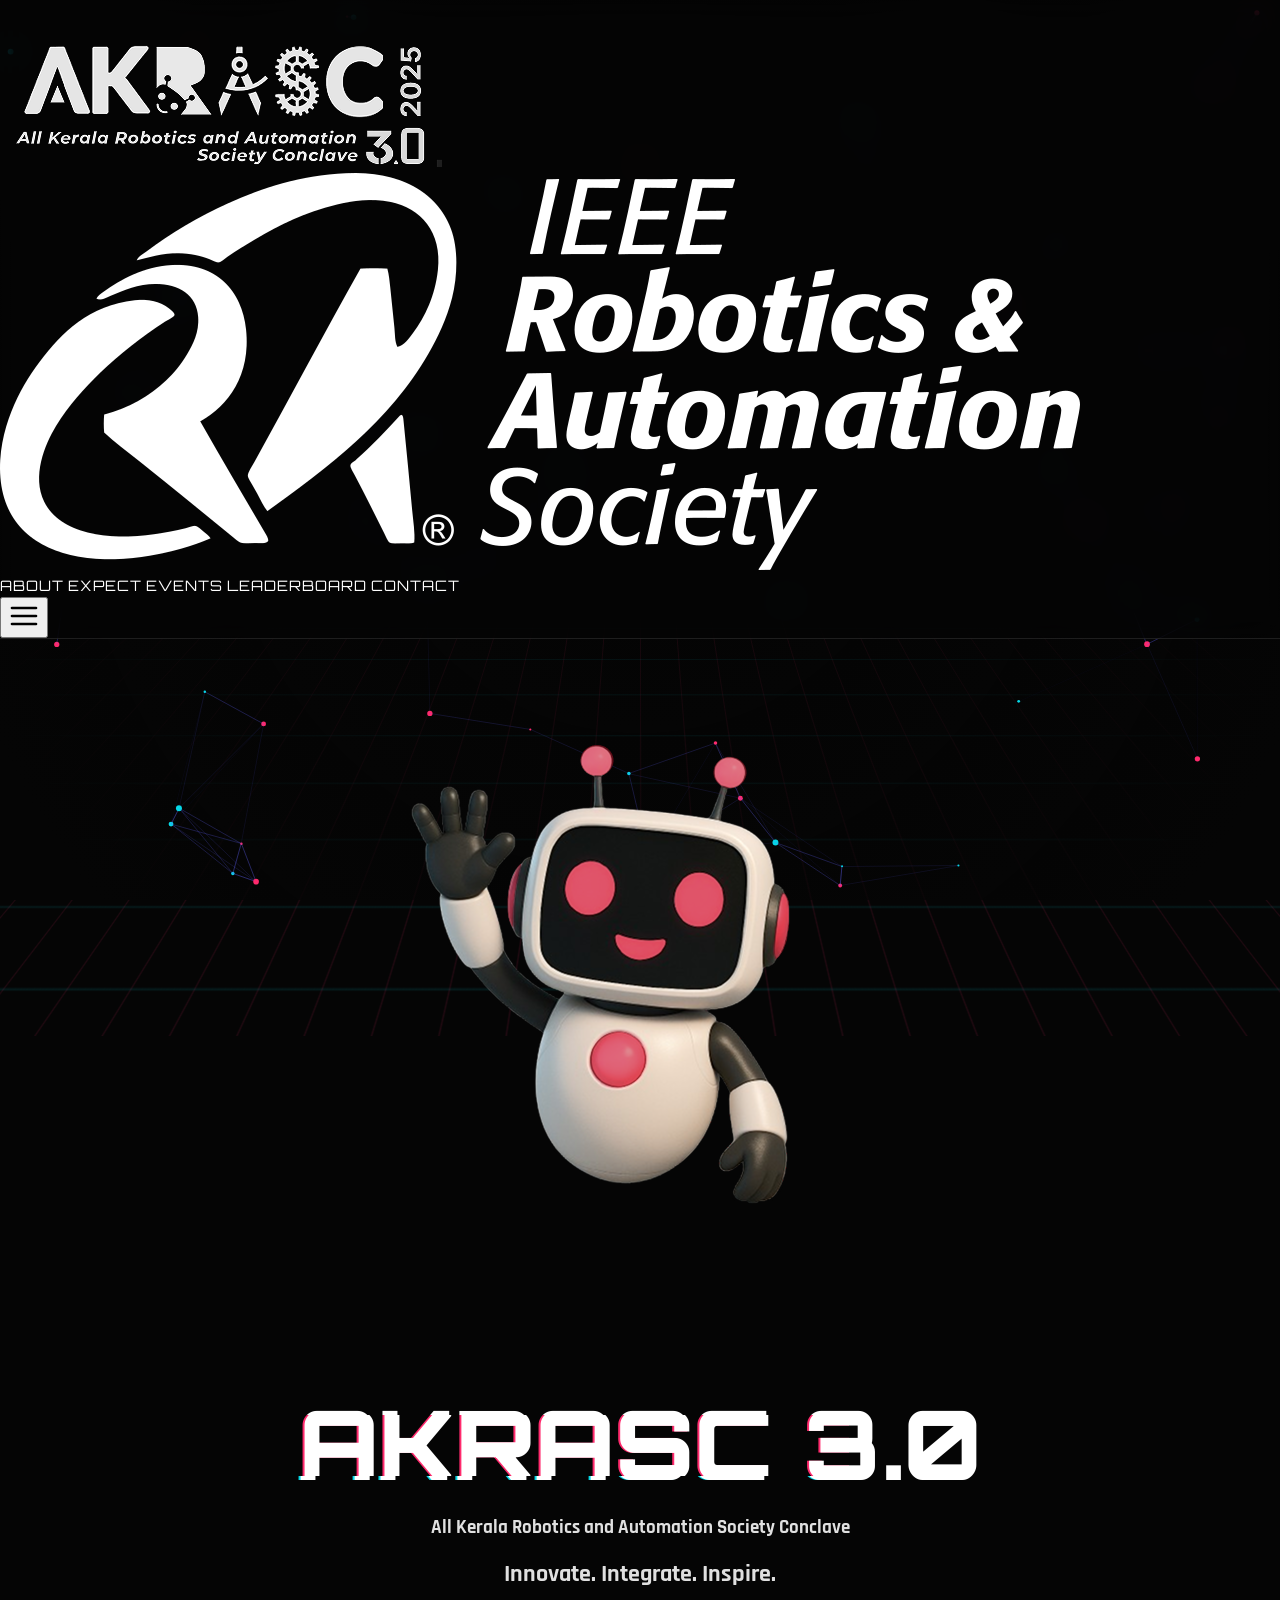
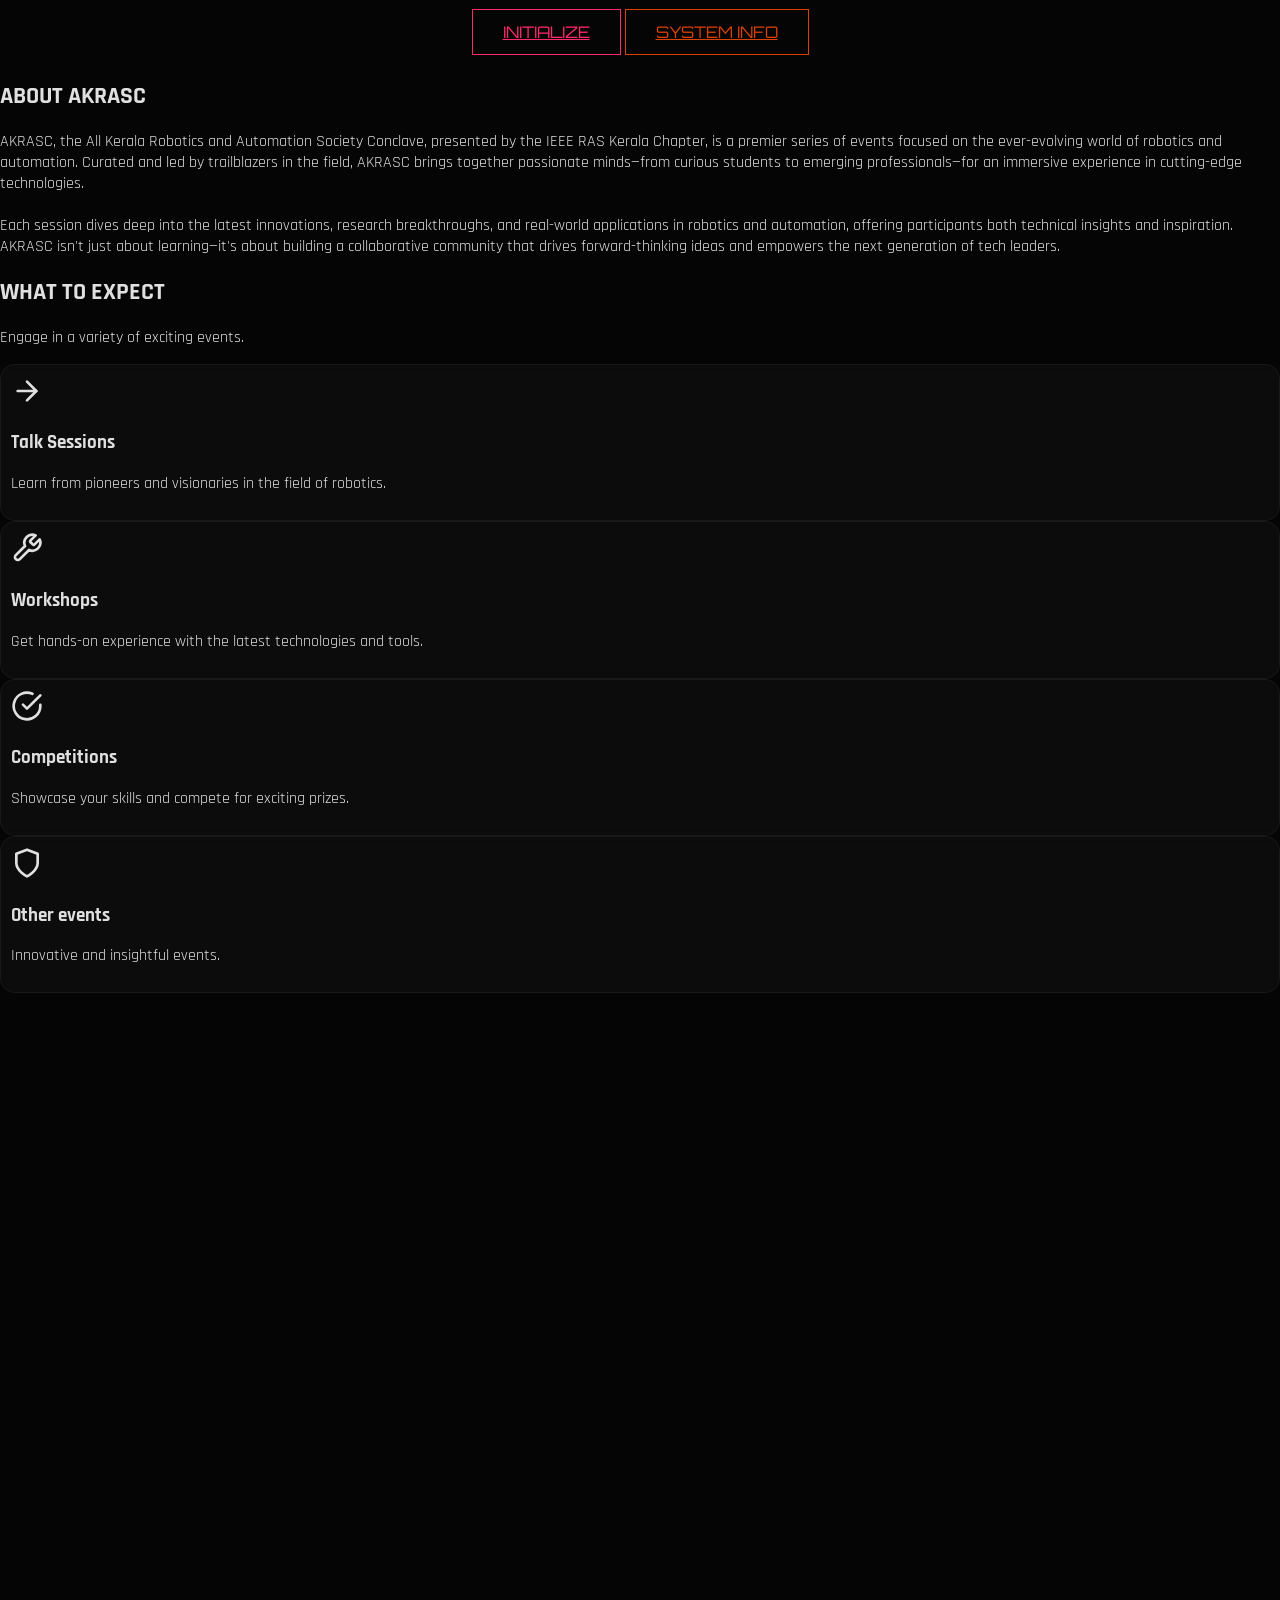
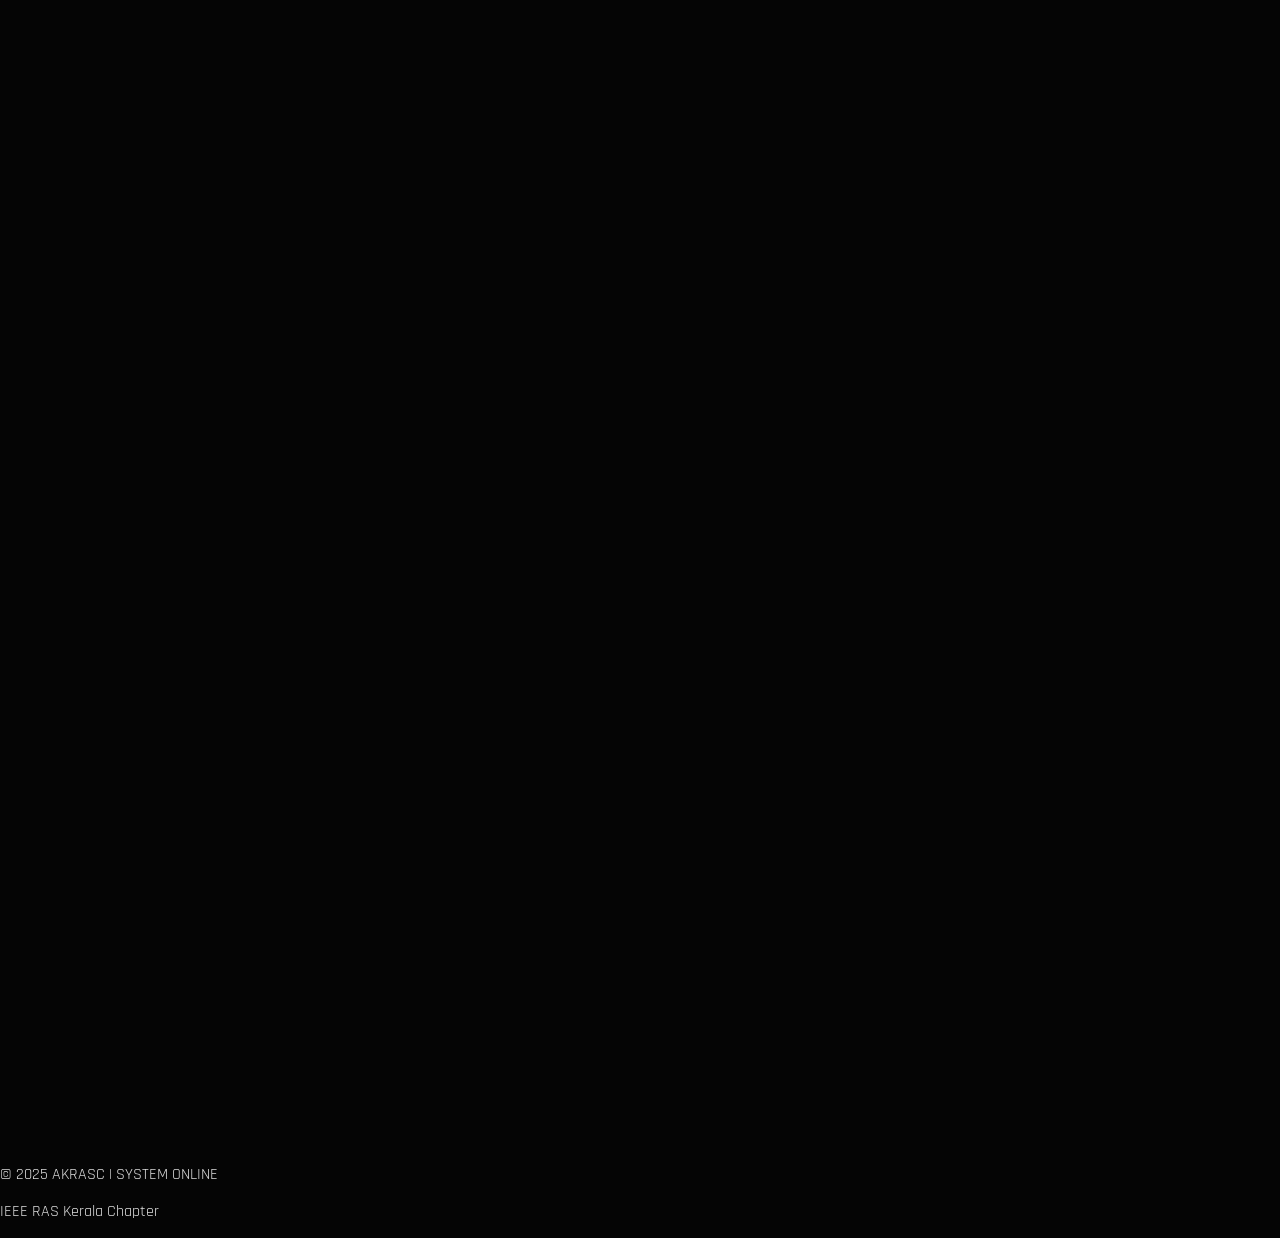
==== Desktop/main-akrasc/AKRASC-main/index.html @ e7349547 "Fix nested git repository issue" ====
<!DOCTYPE html>
<html lang="en" class="scroll-smooth">
<head>
    <meta charset="UTF-8">
    <meta name="viewport" content="width=device-width, initial-scale=1.0, maximum-scale=1.0, user-scalable=no">
    <title>AKRASC 3.0 | Future of Robotics</title>
    <script src="https://cdn.tailwindcss.com"></script>
    
    <link rel="preconnect" href="https://fonts.googleapis.com">
    <link rel="preconnect" href="https://fonts.gstatic.com" crossorigin>
    <link href="https://fonts.googleapis.com/css2?family=Orbitron:wght@400;700;900&family=Rajdhani:wght@300;500;700&display=swap" rel="stylesheet">
    
    <link rel="stylesheet" href="style.css">
</head>

<body class="text-gray-200 antialiased">

    <div class="cyber-grid-bg"></div>
    <div class="bg-overlay"></div>

    <div class="data-stream-layer">
        <div class="data-line" style="top: 15%; width: 150px; animation-duration: 3s; animation-delay: 0s;"></div>
        <div class="data-line" style="top: 45%; width: 200px; animation-duration: 5s; animation-delay: 2s;"></div>
        <div class="data-line" style="top: 70%; width: 100px; animation-duration: 4s; animation-delay: 1s;"></div>
        <div class="data-line" style="top: 85%; width: 250px; animation-duration: 6s; animation-delay: 3s;"></div>
        <div class="data-line" style="top: 30%; width: 120px; animation-duration: 7s; animation-delay: 1.5s;"></div>
    </div>

    <canvas id="neural-canvas"></canvas>

    <div id="mobile-menu-overlay" class="mobile-menu-overlay">
        <button id="close-menu" class="absolute top-6 right-6 text-white">
            <svg xmlns="http://www.w3.org/2000/svg" width="40" height="40" viewBox="0 0 24 24" fill="none" stroke="currentColor" stroke-width="2" stroke-linecap="round" stroke-linejoin="round"><line x1="18" y1="6" x2="6" y2="18"></line><line x1="6" y1="6" x2="18" y2="18"></line></svg>
        </button>
        <a href="#home" class="mobile-link">Home</a>
        <a href="#about" class="mobile-link">About</a>
        <a href="#expect" class="mobile-link">What to Expect</a>
        <a href="#eventsection" class="mobile-link">Events</a>
        <a href="#contact" class="mobile-link">Contact</a>
    </div>

    <header id="header" class="navbar fixed top-0 left-0 right-0 z-50 h-20">
        <div class="container mx-auto px-6 flex justify-between items-center h-full">
            <a href="#" class="flex items-center space-x-3 z-50">
                <img src="./img/akrasc_logo[1].png" alt="Logo" class="w-28 md:w-32">
                <img src="./img/IEEE RAS WHITE[1].png" alt="Logo" class="w-28 md:w-32">

            </a>
            
            <nav class="hidden md:flex space-x-8 items-center">
                <a href="#about">ABOUT</a>
                <a href="#expect">EXPECT</a>
                <a href="#eventsection">EVENTS</a>
                <a href="#">LEADERBOARD</a>
                <a href="contact.html">CONTACT</a>
            </nav>

            <button id="mobile-menu-button" class="md:hidden p-2 text-white z-50">
                 <svg xmlns="http://www.w3.org/2000/svg" width="32" height="32" viewBox="0 0 24 24" fill="none" stroke="currentColor" stroke-width="2" stroke-linecap="round" stroke-linejoin="round"><line x1="3" y1="12" x2="21" y2="12"></line><line x1="3" y1="6" x2="21" y2="6"></line><line x1="3" y1="18" x2="21" y2="18"></line></svg>
            </button>
        </div>
    </header>

    <main>
        
        <section id="home" class="hero-section relative">
            <div class="container mx-auto px-4 text-center z-10">
                <img src="img/ROBO.png" alt="AKRASC Robot" class="w-48 md:w-72 mx-auto mb-6 robot-float drop-shadow-[0_0_30px_rgba(255,42,109,0.3)]">
                <h1 class="glitch-title mb-2" data-text="AKRASC 3.0">AKRASC 3.0</h1>
                <h3 class="text-sm md:text-xl text-pink-500 font-['Orbitron'] font-bold tracking-widest mb-4 uppercase drop-shadow-[0_0_5px_rgba(236,72,153,0.8)]">
                    All Kerala Robotics and Automation Society Conclave
                </h3>
                <h2 class="text-base md:text-lg text-cyan-400 font-['Rajdhani'] tracking-[0.3em] mb-8 uppercase opacity-80">
                    Innovate. Integrate. Inspire.
                </h2>
                <div class="flex flex-col md:flex-row justify-center gap-4 px-6 mt-4">
                    <a href="#eventsection" class="btn-cyber">Initialize</a>
                    <a href="#about" class="btn-cyber" style="filter: hue-rotate(45deg);">System Info</a>
                </div>
            </div>
        </section>

        <section id="about" class="py-20 section-fade-in relative">
            <div class="container mx-auto px-6 relative z-10">
                <div class="text-center mb-12">
                    <h2 class="text-3xl md:text-5xl font-bold font-['Orbitron']">
                        <span class="text-white">ABOUT</span> <span class="text-pink-500">AKRASC</span>
                    </h2>
                </div>
                <div class="max-w-5xl mx-auto bg-black bg-opacity-70 border border-gray-800 backdrop-blur-xl p-8 md:p-12 rounded-2xl shadow-[0_0_50px_rgba(5,217,232,0.1)]">
                    <p class="text-justify text-gray-300 text-lg md:text-xl leading-8 font-['Rajdhani']">
                        <span class="text-cyan-400 font-bold">AKRASC</span>, the All Kerala Robotics and Automation Society Conclave, presented by the <span class="text-pink-500">IEEE RAS Kerala Chapter</span>, is a premier series of events focused on the ever-evolving world of robotics and automation. Curated and led by trailblazers in the field, AKRASC brings together passionate minds—from curious students to emerging professionals—for an immersive experience in cutting-edge technologies.
                        <br><br>
                        Each session dives deep into the latest innovations, research breakthroughs, and real-world applications in robotics and automation, offering participants both technical insights and inspiration. AKRASC isn't just about learning—it's about building a collaborative community that drives forward-thinking ideas and empowers the next generation of tech leaders.
                    </p>
                </div>
            </div>
        </section>

        <section id="expect" class="py-20 section-fade-in">
            <div class="container mx-auto px-6">
                <div class="text-center mb-16">
                    <h2 class="text-3xl md:text-4xl font-bold font-['Orbitron']">
                        WHAT TO <span class="text-purple-500">EXPECT</span>
                    </h2>
                    <p class="text-gray-400 mt-2 font-['Rajdhani']">Engage in a variety of exciting events.</p>
                </div>

                <div class="grid grid-cols-1 md:grid-cols-2 lg:grid-cols-4 gap-6">
                    <div class="event-card group hover:bg-opacity-20 hover:bg-pink-900 transition-all duration-300">
                        <div class="h-full flex flex-col items-center text-center p-6">
                            <div class="text-pink-500 mb-6 p-4 rounded-full border border-pink-500/30 bg-pink-500/10 group-hover:scale-110 transition-transform">
                                <svg xmlns="http://www.w3.org/2000/svg" width="32" height="32" viewBox="0 0 24 24" fill="none" stroke="currentColor" stroke-width="2" stroke-linecap="round" stroke-linejoin="round"><line x1="5" y1="12" x2="19" y2="12"></line><polyline points="12 5 19 12 12 19"></polyline></svg>
                            </div>
                            <h3 class="text-xl font-bold text-white mb-3">Talk Sessions</h3>
                            <p class="text-gray-400 text-sm leading-relaxed">Learn from pioneers and visionaries in the field of robotics.</p>
                        </div>
                    </div>

                    <div class="event-card group hover:bg-opacity-20 hover:bg-cyan-900 transition-all duration-300">
                        <div class="h-full flex flex-col items-center text-center p-6">
                            <div class="text-cyan-400 mb-6 p-4 rounded-full border border-cyan-400/30 bg-cyan-400/10 group-hover:scale-110 transition-transform">
                                <svg xmlns="http://www.w3.org/2000/svg" width="32" height="32" viewBox="0 0 24 24" fill="none" stroke="currentColor" stroke-width="2" stroke-linecap="round" stroke-linejoin="round"><path d="M14.7 6.3a1 1 0 0 0 0 1.4l1.6 1.6a1 1 0 0 0 1.4 0l3.77-3.77a6 6 0 0 1-7.94 7.94l-6.91 6.91a2.12 2.12 0 0 1-3-3l6.91-6.91a6 6 0 0 1 7.94-7.94l-3.76 3.76z"></path></svg>
                            </div>
                            <h3 class="text-xl font-bold text-white mb-3">Workshops</h3>
                            <p class="text-gray-400 text-sm leading-relaxed">Get hands-on experience with the latest technologies and tools.</p>
                        </div>
                    </div>

                    <div class="event-card group hover:bg-opacity-20 hover:bg-purple-900 transition-all duration-300">
                        <div class="h-full flex flex-col items-center text-center p-6">
                            <div class="text-purple-500 mb-6 p-4 rounded-full border border-purple-500/30 bg-purple-500/10 group-hover:scale-110 transition-transform">
                                <svg xmlns="http://www.w3.org/2000/svg" width="32" height="32" viewBox="0 0 24 24" fill="none" stroke="currentColor" stroke-width="2" stroke-linecap="round" stroke-linejoin="round"><path d="M22 11.08V12a10 10 0 1 1-5.93-9.14"></path><polyline points="22 4 12 14.01 9 11.01"></polyline></svg>
                            </div>
                            <h3 class="text-xl font-bold text-white mb-3">Competitions</h3>
                            <p class="text-gray-400 text-sm leading-relaxed">Showcase your skills and compete for exciting prizes.</p>
                        </div>
                    </div>

                    <div class="event-card group hover:bg-opacity-20 hover:bg-gray-800 transition-all duration-300">
                        <div class="h-full flex flex-col items-center text-center p-6">
                            <div class="text-pink-400 mb-6 p-4 rounded-full border border-pink-400/30 bg-pink-400/10 group-hover:scale-110 transition-transform">
                                <svg xmlns="http://www.w3.org/2000/svg" width="32" height="32" viewBox="0 0 24 24" fill="none" stroke="currentColor" stroke-width="2" stroke-linecap="round" stroke-linejoin="round"><path d="M12 22s8-4 8-10V5l-8-3-8 3v7c0 6 8 10 8 10z"></path></svg>
                            </div>
                            <h3 class="text-xl font-bold text-white mb-3">Other events</h3>
                            <p class="text-gray-400 text-sm leading-relaxed">Innovative and insightful events.</p>
                        </div>
                    </div>
                </div>
            </div>
        </section>

        <section id="eventsection" class="py-20 section-fade-in relative z-20">
            <div class="container mx-auto px-6">
                <div class="text-center mb-16">
                    <h2 class="text-4xl md:text-5xl font-bold font-['Orbitron']">
                        ACTIVE <span class="text-cyan-400">PROTOCOLS</span>
                    </h2>
                    <p class="text-gray-400 mt-2 font-['Rajdhani'] uppercase tracking-widest">
                        // Accessing Secure Database...
                    </p>
                </div>
                
                <div class="grid grid-cols-1 md:grid-cols-2 lg:grid-cols-3 gap-8">
                    <div class="event-card relative w-full h-[450px] md:h-[500px] rounded-2xl overflow-hidden group border border-gray-800">
                        <img src="images/event1.jpeg" alt="Git Bootcamp" class="absolute inset-0 w-full h-full object-cover transition-transform duration-700 group-hover:scale-110 group-hover:rotate-1">
                        <div class="absolute inset-0 bg-gradient-to-t from-black via-black/80 to-transparent opacity-90 transition-opacity duration-300 group-hover:opacity-80"></div>
                        <div class="absolute top-4 right-4 bg-red-600/90 backdrop-blur text-white text-xs font-bold px-3 py-1 rounded border border-red-400 shadow-[0_0_10px_rgba(220,38,38,0.5)]">CLOSED</div>
                        <div class="absolute bottom-0 left-0 w-full p-6 flex flex-col z-10 translate-y-2 transition-transform duration-300 group-hover:translate-y-0">
                            <span class="text-pink-500 font-['Orbitron'] text-xs tracking-widest mb-2 uppercase">Workshop Series</span>
                            <h3 class="text-2xl font-bold text-white mb-2 leading-tight font-['Orbitron']">Ignite 2.3: Git Bootcamp</h3>
                            <p class="text-gray-300 text-sm mb-6 line-clamp-3 font-['Rajdhani']">Master version control with Niranjan B.R. Essential skills for collaborative robotics development.</p>
                            <button class="w-full py-3 bg-gray-900/50 border border-gray-600 text-gray-400 font-['Orbitron'] text-sm tracking-wider uppercase cursor-not-allowed flex items-center justify-center gap-2">
                                <svg xmlns="http://www.w3.org/2000/svg" width="16" height="16" viewBox="0 0 24 24" fill="none" stroke="currentColor" stroke-width="2" stroke-linecap="round" stroke-linejoin="round"><rect x="3" y="11" width="18" height="11" rx="2" ry="2"></rect><path d="M7 11V7a5 5 0 0 1 10 0v4"></path></svg> Access Denied
                            </button>
                        </div>
                    </div>

                    <div class="event-card relative w-full h-[450px] md:h-[500px] rounded-2xl overflow-hidden group border border-cyan-900/50 shadow-[0_0_20px_rgba(5,217,232,0.1)]">
                        <img src="images/event2.jpeg" alt="ROS2 Workshop" class="absolute inset-0 w-full h-full object-cover transition-transform duration-700 group-hover:scale-110 group-hover:rotate-1">
                        <div class="absolute inset-0 bg-gradient-to-t from-black via-black/80 to-transparent opacity-90 transition-opacity duration-300 group-hover:opacity-80"></div>
                        <div class="absolute top-4 right-4 flex items-center gap-2 bg-green-500/90 backdrop-blur text-black text-xs font-bold px-3 py-1 rounded border border-green-400 shadow-[0_0_15px_rgba(34,197,94,0.6)] animate-pulse"><span class="w-2 h-2 bg-black rounded-full animate-ping"></span> LIVE</div>
                        <div class="absolute bottom-0 left-0 w-full p-6 flex flex-col z-10 translate-y-2 transition-transform duration-300 group-hover:translate-y-0">
                            <span class="text-cyan-400 font-['Orbitron'] text-xs tracking-widest mb-2 uppercase">Talk Session</span>
                            <h3 class="text-2xl font-bold text-white mb-2 leading-tight font-['Orbitron']">ROS 2 Navigation</h3>
                            <p class="text-gray-300 text-sm mb-6 line-clamp-3 font-['Rajdhani']">Deep dive into Path Planning and Control of Mobile Robots using ROS2. Led by Dr. Harinarayanan Nampoothiri M G.</p>
                            <a href="https://tinyurl.com/ROS-TWO" target="_blank" class="btn-cyber w-full text-center group-hover:bg-cyan-500/10 group-hover:text-cyan-400 group-hover:border-cyan-400 transition-all">Register Sequence</a>
                        </div>
                    </div>

                     <div class="event-card relative w-full h-[450px] md:h-[500px] rounded-2xl overflow-hidden group border border-cyan-900/50 shadow-[0_0_20px_rgba(5,217,232,0.1)]">
                        <img src="images/AK_1.jpg" alt="ROS2 Workshop" class="absolute inset-0 w-full h-full object-cover transition-transform duration-700 group-hover:scale-110 group-hover:rotate-1">
                        <div class="absolute inset-0 bg-gradient-to-t from-black via-black/80 to-transparent opacity-90 transition-opacity duration-300 group-hover:opacity-80"></div>
                        <div class="absolute top-4 right-4 flex items-center gap-2 bg-green-500/90 backdrop-blur text-black text-xs font-bold px-3 py-1 rounded border border-green-400 shadow-[0_0_15px_rgba(34,197,94,0.6)] animate-pulse"><span class="w-2 h-2 bg-black rounded-full animate-ping"></span> LIVE</div>
                        <div class="absolute bottom-0 left-0 w-full p-6 flex flex-col z-10 translate-y-2 transition-transform duration-300 group-hover:translate-y-0">
                            <span class="text-cyan-400 font-['Orbitron'] text-xs tracking-widest mb-2 uppercase">Talk Session</span>
                            <h3 class="text-2xl font-bold text-white mb-2 leading-tight font-['Orbitron']">ROS 2 Navigation</h3>
                            <p class="text-gray-300 text-sm mb-6 line-clamp-3 font-['Rajdhani']">Deep dive into Path Planning and Control of Mobile Robots using ROS2. Led by Dr. Harinarayanan Nampoothiri M G.</p>
                            <a href="" target="_blank" class="btn-cyber w-full text-center group-hover:bg-cyan-500/10 group-hover:text-cyan-400 group-hover:border-cyan-400 transition-all">Register Sequence</a>
                        </div>
                    </div>
                    <div class="event-card relative w-full h-[450px] md:h-[500px] rounded-2xl overflow-hidden group border border-cyan-900/50 shadow-[0_0_20px_rgba(5,217,232,0.1)]">
                        <img src="images/AK_2.jpg" alt="ROS2 Workshop" class="absolute inset-0 w-full h-full object-cover transition-transform duration-700 group-hover:scale-110 group-hover:rotate-1">
                        <div class="absolute inset-0 bg-gradient-to-t from-black via-black/80 to-transparent opacity-90 transition-opacity duration-300 group-hover:opacity-80"></div>
                        <div class="absolute top-4 right-4 flex items-center gap-2 bg-green-500/90 backdrop-blur text-black text-xs font-bold px-3 py-1 rounded border border-green-400 shadow-[0_0_15px_rgba(34,197,94,0.6)] animate-pulse"><span class="w-2 h-2 bg-black rounded-full animate-ping"></span> LIVE</div>
                        <div class="absolute bottom-0 left-0 w-full p-6 flex flex-col z-10 translate-y-2 transition-transform duration-300 group-hover:translate-y-0">
                            <span class="text-cyan-400 font-['Orbitron'] text-xs tracking-widest mb-2 uppercase">Talk Session</span>
                            <h3 class="text-2xl font-bold text-white mb-2 leading-tight font-['Orbitron']">ROS 2 Navigation</h3>
                            <p class="text-gray-300 text-sm mb-6 line-clamp-3 font-['Rajdhani']">Deep dive into Path Planning and Control of Mobile Robots using ROS2. Led by Dr. Harinarayanan Nampoothiri M G.</p>
                            <a href="" target="_blank" class="btn-cyber w-full text-center group-hover:bg-cyan-500/10 group-hover:text-cyan-400 group-hover:border-cyan-400 transition-all">Register Sequence</a>
                        </div>
                    </div>
                    
                    <div class="event-card relative w-full h-[450px] md:h-[500px] rounded-2xl overflow-hidden group border border-cyan-900/50 shadow-[0_0_20px_rgba(5,217,232,0.1)]">
                        <img src="images/AK_3.jpg" alt="ROS2 Workshop" class="absolute inset-0 w-full h-full object-cover transition-transform duration-700 group-hover:scale-110 group-hover:rotate-1">
                        <div class="absolute inset-0 bg-gradient-to-t from-black via-black/80 to-transparent opacity-90 transition-opacity duration-300 group-hover:opacity-80"></div>
                        <div class="absolute top-4 right-4 flex items-center gap-2 bg-green-500/90 backdrop-blur text-black text-xs font-bold px-3 py-1 rounded border border-green-400 shadow-[0_0_15px_rgba(34,197,94,0.6)] animate-pulse"><span class="w-2 h-2 bg-black rounded-full animate-ping"></span> LIVE</div>
                        <div class="absolute bottom-0 left-0 w-full p-6 flex flex-col z-10 translate-y-2 transition-transform duration-300 group-hover:translate-y-0">
                            <span class="text-cyan-400 font-['Orbitron'] text-xs tracking-widest mb-2 uppercase">Talk Session</span>
                            <h3 class="text-2xl font-bold text-white mb-2 leading-tight font-['Orbitron']">ROS 2 Navigation</h3>
                            <p class="text-gray-300 text-sm mb-6 line-clamp-3 font-['Rajdhani']">Deep dive into Path Planning and Control of Mobile Robots using ROS2. Led by Dr. Harinarayanan Nampoothiri M G.</p>
                            <a href="" target="_blank" class="btn-cyber w-full text-center group-hover:bg-cyan-500/10 group-hover:text-cyan-400 group-hover:border-cyan-400 transition-all">Register Sequence</a>
                        </div>
                    </div>

                    <div class="event-card relative w-full h-[450px] md:h-[500px] rounded-2xl overflow-hidden group border border-cyan-900/50 shadow-[0_0_20px_rgba(5,217,232,0.1)]">
                        <img src="images/AK_4.jpg" alt="ROS2 Workshop" class="absolute inset-0 w-full h-full object-cover transition-transform duration-700 group-hover:scale-110 group-hover:rotate-1">
                        <div class="absolute inset-0 bg-gradient-to-t from-black via-black/80 to-transparent opacity-90 transition-opacity duration-300 group-hover:opacity-80"></div>
                        <div class="absolute top-4 right-4 flex items-center gap-2 bg-green-500/90 backdrop-blur text-black text-xs font-bold px-3 py-1 rounded border border-green-400 shadow-[0_0_15px_rgba(34,197,94,0.6)] animate-pulse"><span class="w-2 h-2 bg-black rounded-full animate-ping"></span> LIVE</div>
                        <div class="absolute bottom-0 left-0 w-full p-6 flex flex-col z-10 translate-y-2 transition-transform duration-300 group-hover:translate-y-0">
                            <span class="text-cyan-400 font-['Orbitron'] text-xs tracking-widest mb-2 uppercase">Talk Session</span>
                            <h3 class="text-2xl font-bold text-white mb-2 leading-tight font-['Orbitron']">ROS 2 Navigation</h3>
                            <p class="text-gray-300 text-sm mb-6 line-clamp-3 font-['Rajdhani']">Deep dive into Path Planning and Control of Mobile Robots using ROS2. Led by Dr. Harinarayanan Nampoothiri M G.</p>
                            <a href="" target="_blank" class="btn-cyber w-full text-center group-hover:bg-cyan-500/10 group-hover:text-cyan-400 group-hover:border-cyan-400 transition-all">Register Sequence</a>
                        </div>

                    </div>

                    <div class="event-card relative w-full h-[450px] md:h-[500px] rounded-2xl overflow-hidden group border border-cyan-900/50 shadow-[0_0_20px_rgba(5,217,232,0.1)]">
                        <img src="images/Ak_5.jpg" alt="ROS2 Workshop" class="absolute inset-0 w-full h-full object-cover transition-transform duration-700 group-hover:scale-110 group-hover:rotate-1">
                        <div class="absolute inset-0 bg-gradient-to-t from-black via-black/80 to-transparent opacity-90 transition-opacity duration-300 group-hover:opacity-80"></div>
                        <div class="absolute top-4 right-4 flex items-center gap-2 bg-green-500/90 backdrop-blur text-black text-xs font-bold px-3 py-1 rounded border border-green-400 shadow-[0_0_15px_rgba(34,197,94,0.6)] animate-pulse"><span class="w-2 h-2 bg-black rounded-full animate-ping"></span> LIVE</div>
                        <div class="absolute bottom-0 left-0 w-full p-6 flex flex-col z-10 translate-y-2 transition-transform duration-300 group-hover:translate-y-0">
                            <span class="text-cyan-400 font-['Orbitron'] text-xs tracking-widest mb-2 uppercase">Talk Session</span>
                            <h3 class="text-2xl font-bold text-white mb-2 leading-tight font-['Orbitron']">ROS 2 Navigation</h3>
                            <p class="text-gray-300 text-sm mb-6 line-clamp-3 font-['Rajdhani']">Deep dive into Path Planning and Control of Mobile Robots using ROS2. Led by Dr. Harinarayanan Nampoothiri M G.</p>
                            <a href="" target="_blank" class="btn-cyber w-full text-center group-hover:bg-cyan-500/10 group-hover:text-cyan-400 group-hover:border-cyan-400 transition-all">Register Sequence</a>
                        </div>
                    </div>

                     <div class="event-card relative w-full h-[450px] md:h-[500px] rounded-2xl overflow-hidden group border border-cyan-900/50 shadow-[0_0_20px_rgba(5,217,232,0.1)]">
                        <img src="images/AK_6.jpg" alt="ROS2 Workshop" class="absolute inset-0 w-full h-full object-cover transition-transform duration-700 group-hover:scale-110 group-hover:rotate-1">
                        <div class="absolute inset-0 bg-gradient-to-t from-black via-black/80 to-transparent opacity-90 transition-opacity duration-300 group-hover:opacity-80"></div>
                        <div class="absolute top-4 right-4 flex items-center gap-2 bg-green-500/90 backdrop-blur text-black text-xs font-bold px-3 py-1 rounded border border-green-400 shadow-[0_0_15px_rgba(34,197,94,0.6)] animate-pulse"><span class="w-2 h-2 bg-black rounded-full animate-ping"></span> LIVE</div>
                        <div class="absolute bottom-0 left-0 w-full p-6 flex flex-col z-10 translate-y-2 transition-transform duration-300 group-hover:translate-y-0">
                            <span class="text-cyan-400 font-['Orbitron'] text-xs tracking-widest mb-2 uppercase">Talk Session</span>
                            <h3 class="text-2xl font-bold text-white mb-2 leading-tight font-['Orbitron']">ROS 2 Navigation</h3>
                            <p class="text-gray-300 text-sm mb-6 line-clamp-3 font-['Rajdhani']">Deep dive into Path Planning and Control of Mobile Robots using ROS2. Led by Dr. Harinarayanan Nampoothiri M G.</p>
                            <a href="" target="_blank" class="btn-cyber w-full text-center group-hover:bg-cyan-500/10 group-hover:text-cyan-400 group-hover:border-cyan-400 transition-all">Register Sequence</a>
                        </div>
                    </div>

                     <div class="event-card relative w-full h-[450px] md:h-[500px] rounded-2xl overflow-hidden group border border-cyan-900/50 shadow-[0_0_20px_rgba(5,217,232,0.1)]">
                        <img src="images/AK_7.jpg" alt="ROS2 Workshop" class="absolute inset-0 w-full h-full object-cover transition-transform duration-700 group-hover:scale-110 group-hover:rotate-1">
                        <div class="absolute inset-0 bg-gradient-to-t from-black via-black/80 to-transparent opacity-90 transition-opacity duration-300 group-hover:opacity-80"></div>
                        <div class="absolute top-4 right-4 flex items-center gap-2 bg-green-500/90 backdrop-blur text-black text-xs font-bold px-3 py-1 rounded border border-green-400 shadow-[0_0_15px_rgba(34,197,94,0.6)] animate-pulse"><span class="w-2 h-2 bg-black rounded-full animate-ping"></span> LIVE</div>
                        <div class="absolute bottom-0 left-0 w-full p-6 flex flex-col z-10 translate-y-2 transition-transform duration-300 group-hover:translate-y-0">
                            <span class="text-cyan-400 font-['Orbitron'] text-xs tracking-widest mb-2 uppercase">Talk Session</span>
                            <h3 class="text-2xl font-bold text-white mb-2 leading-tight font-['Orbitron']">ROS 2 Navigation</h3>
                            <p class="text-gray-300 text-sm mb-6 line-clamp-3 font-['Rajdhani']">Deep dive into Path Planning and Control of Mobile Robots using ROS2. Led by Dr. Harinarayanan Nampoothiri M G.</p>
                            <a href="" target="_blank" class="btn-cyber w-full text-center group-hover:bg-cyan-500/10 group-hover:text-cyan-400 group-hover:border-cyan-400 transition-all">Register Sequence</a>
                        </div>
                    </div>

                     <div class="event-card relative w-full h-[450px] md:h-[500px] rounded-2xl overflow-hidden group border border-cyan-900/50 shadow-[0_0_20px_rgba(5,217,232,0.1)]">
                        <img src="images/AK_8.jpg" alt="ROS2 Workshop" class="absolute inset-0 w-full h-full object-cover transition-transform duration-700 group-hover:scale-110 group-hover:rotate-1">
                        <div class="absolute inset-0 bg-gradient-to-t from-black via-black/80 to-transparent opacity-90 transition-opacity duration-300 group-hover:opacity-80"></div>
                        <div class="absolute top-4 right-4 flex items-center gap-2 bg-green-500/90 backdrop-blur text-black text-xs font-bold px-3 py-1 rounded border border-green-400 shadow-[0_0_15px_rgba(34,197,94,0.6)] animate-pulse"><span class="w-2 h-2 bg-black rounded-full animate-ping"></span> LIVE</div>
                        <div class="absolute bottom-0 left-0 w-full p-6 flex flex-col z-10 translate-y-2 transition-transform duration-300 group-hover:translate-y-0">
                            <span class="text-cyan-400 font-['Orbitron'] text-xs tracking-widest mb-2 uppercase">Talk Session</span>
                            <h3 class="text-2xl font-bold text-white mb-2 leading-tight font-['Orbitron']">ROS 2 Navigation</h3>
                            <p class="text-gray-300 text-sm mb-6 line-clamp-3 font-['Rajdhani']">Deep dive into Path Planning and Control of Mobile Robots using ROS2. Led by Dr. Harinarayanan Nampoothiri M G.</p>
                            <a href="" target="_blank" class="btn-cyber w-full text-center group-hover:bg-cyan-500/10 group-hover:text-cyan-400 group-hover:border-cyan-400 transition-all">Register Sequence</a>
                        </div>
                    </div>

                     <div class="event-card relative w-full h-[450px] md:h-[500px] rounded-2xl overflow-hidden group border border-cyan-900/50 shadow-[0_0_20px_rgba(5,217,232,0.1)]">
                        <img src="images/AK_9.jpg" alt="ROS2 Workshop" class="absolute inset-0 w-full h-full object-cover transition-transform duration-700 group-hover:scale-110 group-hover:rotate-1">
                        <div class="absolute inset-0 bg-gradient-to-t from-black via-black/80 to-transparent opacity-90 transition-opacity duration-300 group-hover:opacity-80"></div>
                        <div class="absolute top-4 right-4 flex items-center gap-2 bg-green-500/90 backdrop-blur text-black text-xs font-bold px-3 py-1 rounded border border-green-400 shadow-[0_0_15px_rgba(34,197,94,0.6)] animate-pulse"><span class="w-2 h-2 bg-black rounded-full animate-ping"></span> LIVE</div>
                        <div class="absolute bottom-0 left-0 w-full p-6 flex flex-col z-10 translate-y-2 transition-transform duration-300 group-hover:translate-y-0">
                            <span class="text-cyan-400 font-['Orbitron'] text-xs tracking-widest mb-2 uppercase">Talk Session</span>
                            <h3 class="text-2xl font-bold text-white mb-2 leading-tight font-['Orbitron']">ROS 2 Navigation</h3>
                            <p class="text-gray-300 text-sm mb-6 line-clamp-3 font-['Rajdhani']">Deep dive into Path Planning and Control of Mobile Robots using ROS2. Led by Dr. Harinarayanan Nampoothiri M G.</p>
                            <a href="" target="_blank" class="btn-cyber w-full text-center group-hover:bg-cyan-500/10 group-hover:text-cyan-400 group-hover:border-cyan-400 transition-all">Register Sequence</a>
                        </div>
                    </div>


                </div>
            </div>
        </section>

    </main>

    <footer id="contact" class="py-10 bg-black bg-opacity-80 mt-20 border-t border-gray-900">
        <div class="container mx-auto px-6 text-center text-gray-500 font-['Rajdhani']">
            <p class="text-lg">&copy; 2025 AKRASC | SYSTEM ONLINE</p>
            <p class="mt-2">IEEE RAS Kerala Chapter</p>
        </div>
    </footer>

    <script>
        // --- 1. PARTICLE NETWORK ANIMATION ---
        const canvas = document.getElementById('neural-canvas');
        const ctx = canvas.getContext('2d');
        
        let width, height;
        let particles = [];
        const particleCount = 60; // Keep low for performance
        const connectionDistance = 150;
        
        // Mouse tracking
        let mouse = { x: null, y: null };
        window.addEventListener('mousemove', (e) => {
            mouse.x = e.x;
            mouse.y = e.y;
        });
        window.addEventListener('mouseleave', () => {
            mouse.x = null;
            mouse.y = null;
        });

        function resize() {
            width = canvas.width = window.innerWidth;
            height = canvas.height = window.innerHeight;
        }
        window.addEventListener('resize', resize);
        resize();

        class Particle {
            constructor() {
                this.x = Math.random() * width;
                this.y = Math.random() * height;
                this.vx = (Math.random() - 0.5) * 0.5; // Velocity X
                this.vy = (Math.random() - 0.5) * 0.5; // Velocity Y
                this.size = Math.random() * 2 + 1;
                // Randomly pink or blue
                this.color = Math.random() > 0.5 ? '#05d9e8' : '#ff2a6d'; 
            }

            update() {
                this.x += this.vx;
                this.y += this.vy;

                // Bounce off edges
                if (this.x < 0 || this.x > width) this.vx *= -1;
                if (this.y < 0 || this.y > height) this.vy *= -1;

                // Interaction with mouse (Particles flee slightly or move towards)
                // Let's make them connect to mouse
            }

            draw() {
                ctx.beginPath();
                ctx.arc(this.x, this.y, this.size, 0, Math.PI * 2);
                ctx.fillStyle = this.color;
                ctx.fill();
            }
        }

        // Initialize particles
        for (let i = 0; i < particleCount; i++) {
            particles.push(new Particle());
        }

        function animate() {
            ctx.clearRect(0, 0, width, height);
            
            particles.forEach((p, index) => {
                p.update();
                p.draw();

                // Draw connections
                for (let j = index + 1; j < particles.length; j++) {
                    const p2 = particles[j];
                    const dx = p.x - p2.x;
                    const dy = p.y - p2.y;
                    const distance = Math.sqrt(dx * dx + dy * dy);

                    if (distance < connectionDistance) {
                        ctx.beginPath();
                        ctx.strokeStyle = `rgba(100, 100, 255, ${1 - distance / connectionDistance})`;
                        ctx.lineWidth = 0.5;
                        ctx.moveTo(p.x, p.y);
                        ctx.lineTo(p2.x, p2.y);
                        ctx.stroke();
                    }
                }

                // Connect to mouse
                if (mouse.x != null) {
                    const dx = p.x - mouse.x;
                    const dy = p.y - mouse.y;
                    const distance = Math.sqrt(dx * dx + dy * dy);
                    if (distance < 200) {
                        ctx.beginPath();
                        ctx.strokeStyle = `rgba(255, 42, 109, ${1 - distance / 200})`; // Pink connection to mouse
                        ctx.lineWidth = 0.8;
                        ctx.moveTo(p.x, p.y);
                        ctx.lineTo(mouse.x, mouse.y);
                        ctx.stroke();
                    }
                }
            });

            requestAnimationFrame(animate);
        }
        animate();


        // --- 2. EXISTING FUNCTIONALITY (MOBILE MENU, TILT, SCROLL) ---
        const menuBtn = document.getElementById('mobile-menu-button');
        const closeBtn = document.getElementById('close-menu');
        const overlay = document.getElementById('mobile-menu-overlay');
        const mobileLinks = document.querySelectorAll('.mobile-link');

        function toggleMenu() {
            overlay.classList.toggle('active');
            document.body.style.overflow = overlay.classList.contains('active') ? 'hidden' : 'auto';
        }

        menuBtn.addEventListener('click', toggleMenu);
        closeBtn.addEventListener('click', toggleMenu);
        mobileLinks.forEach(link => link.addEventListener('click', toggleMenu));

        const cards = document.querySelectorAll('.event-card');
        const isMobile = window.matchMedia("(max-width: 768px)").matches;

        if (!isMobile) {
            cards.forEach(card => {
                card.addEventListener('mousemove', (e) => {
                    const rect = card.getBoundingClientRect();
                    const x = e.clientX - rect.left;
                    const y = e.clientY - rect.top;
                    const centerX = rect.width / 2;
                    const centerY = rect.height / 2;
                    const rotateX = ((y - centerY) / centerY) * -10; 
                    const rotateY = ((x - centerX) / centerX) * 10;
                    card.style.transform = `perspective(1000px) rotateX(${rotateX}deg) rotateY(${rotateY}deg) scale(1.02)`;
                });
                card.addEventListener('mouseleave', () => {
                    card.style.transform = 'perspective(1000px) rotateX(0) rotateY(0) scale(1)';
                });
            });
        }

        const observerOptions = { threshold: 0.15 };
        const observer = new IntersectionObserver((entries) => {
            entries.forEach(entry => {
                if (entry.isIntersecting) {
                    entry.target.classList.add('visible');
                    if (entry.target.classList.contains('event-card') && isMobile) {
                        entry.target.classList.add('scroll-active');
                    }
                } else {
                     if (entry.target.classList.contains('event-card') && isMobile) {
                        entry.target.classList.remove('scroll-active');
                    }
                }
            });
        }, observerOptions);

        document.querySelectorAll('.section-fade-in, .event-card').forEach((el) => {
            observer.observe(el);
        });
    </script>
</body>
</html>
---- Desktop/main-akrasc/AKRASC-main/style.css ----
/* --- Global & Fonts --- */
@import url('https://fonts.googleapis.com/css2?family=Orbitron:wght@400;700;900&family=Rajdhani:wght@300;500;700&display=swap');

:root {
    --neon-pink: #ff2a6d;
    --neon-blue: #05d9e8;
    --neon-purple: #d900ff;
    --dark-bg: #050505;
    --glass-border: rgba(255, 255, 255, 0.1);
}

body {
    font-family: 'Rajdhani', sans-serif;
    background-color: var(--dark-bg);
    color: #e0e0e0;
    margin: 0;
    overflow-x: hidden; /* Prevents side-scroll on mobile */
    -webkit-tap-highlight-color: transparent;
}

/* --- BACKGROUNDS --- */

/* 1. Cyber Grid (Deepest Layer) */
.cyber-grid-bg {
    position: fixed;
    top: 0; left: 0; width: 100vw; height: 100vh;
    background: 
        linear-gradient(rgba(5, 217, 232, 0.1) 1px, transparent 1px), 
        linear-gradient(90deg, rgba(255, 42, 109, 0.1) 1px, transparent 1px);
    background-size: 40px 40px;
    transform: perspective(500px) rotateX(60deg) translateY(-100px) translateZ(-200px);
    animation: gridMove 20s linear infinite;
    z-index: -3; /* Furthest back */
    pointer-events: none;
}

.bg-overlay {
    position: fixed; top: 0; left: 0; width: 100%; height: 100%;
    background: radial-gradient(circle at 50% 50%, transparent 0%, #050505 90%);
    z-index: -2;
    pointer-events: none;
}

/* 2. Data Streams / Shooting Lines (Animation Layer) */
.data-stream-layer {
    position: fixed;
    top: 0;
    left: 0;
    width: 100%;
    height: 100%;
    z-index: -2;
    pointer-events: none;
    overflow: hidden;
}

.data-line {
    position: absolute;
    height: 2px;
    background: linear-gradient(90deg, transparent, var(--neon-blue), transparent);
    opacity: 0;
    filter: drop-shadow(0 0 5px var(--neon-blue));
    animation: shoot-data 4s infinite linear;
}

.data-line:nth-child(even) {
    background: linear-gradient(90deg, transparent, var(--neon-pink), transparent);
    filter: drop-shadow(0 0 5px var(--neon-pink));
}

@keyframes shoot-data {
    0% { left: -20%; opacity: 0; }
    10% { opacity: 1; }
    90% { opacity: 1; }
    100% { left: 120%; opacity: 0; }
}

@keyframes gridMove {
    0% { transform: perspective(500px) rotateX(60deg) translateY(0) translateZ(-200px); }
    100% { transform: perspective(500px) rotateX(60deg) translateY(40px) translateZ(-200px); }
}

/* 3. Neural Particle Canvas (Controlled by JS) */
#neural-canvas {
    position: fixed;
    top: 0;
    left: 0;
    width: 100%;
    height: 100%;
    z-index: -1; /* Behind content, in front of grid */
    pointer-events: none;
}

/* --- NAVBAR --- */
.navbar {
    background: rgba(5, 5, 5, 0.7);
    backdrop-filter: blur(15px);
    border-bottom: 1px solid var(--glass-border);
    transition: 0.3s;
}
.navbar a {
    color: white; text-decoration: none; font-family: 'Orbitron'; 
    letter-spacing: 1px; font-size: 0.9rem; position: relative; transition: 0.3s;
}
.navbar a:hover { color: var(--neon-blue); text-shadow: 0 0 8px var(--neon-blue); }

/* --- MOBILE MENU OVERLAY --- */
.mobile-menu-overlay {
    position: fixed; top: 0; left: 0; width: 100%; height: 100vh;
    background: rgba(5, 5, 5, 0.95);
    backdrop-filter: blur(10px);
    z-index: 999;
    display: flex; flex-direction: column; justify-content: center; align-items: center;
    transform: translateX(100%);
    transition: transform 0.4s cubic-bezier(0.77, 0, 0.175, 1);
}
.mobile-menu-overlay.active { transform: translateX(0); }
.mobile-menu-overlay a {
    font-size: 2rem; margin: 20px 0; color: white;
    font-family: 'Orbitron'; text-transform: uppercase;
}

/* --- HERO: Responsive Glitch Title --- */
.hero-section {
    min-height: 100vh; display: flex; flex-direction: column; 
    justify-content: center; align-items: center; text-align: center;
    padding-top: 60px;
}

.glitch-title {
    font-family: 'Orbitron', sans-serif;
    font-size: clamp(2.5rem, 8vw, 6rem); 
    font-weight: 900; color: white; position: relative;
    text-transform: uppercase; line-height: 1.1;
    margin-bottom: 20px;
}

/* Glitch Animation Keyframes */
.glitch-title::before, .glitch-title::after {
    content: attr(data-text); position: absolute; top: 0; left: 0; width: 100%; height: 100%;
    background: #050505;
}
.glitch-title::before {
    left: 2px; text-shadow: -2px 0 var(--neon-pink); clip: rect(24px, 550px, 90px, 0);
    animation: glitch-anim-2 3s infinite linear alternate-reverse;
}
.glitch-title::after {
    left: -2px; text-shadow: -2px 0 var(--neon-blue); clip: rect(85px, 550px, 140px, 0);
    animation: glitch-anim 2.5s infinite linear alternate-reverse;
}
@keyframes glitch-anim {
    0% { clip: rect(10px, 9999px, 31px, 0); } 20% { clip: rect(65px, 9999px, 89px, 0); }
    40% { clip: rect(24px, 9999px, 8px, 0); } 60% { clip: rect(90px, 9999px, 5px, 0); }
    80% { clip: rect(9px, 9999px, 68px, 0); } 100% { clip: rect(4px, 9999px, 90px, 0); }
}
@keyframes glitch-anim-2 {
    0% { clip: rect(65px, 9999px, 100px, 0); } 100% { clip: rect(10px, 9999px, 80px, 0); }
}

/* --- CARDS & GRID --- */
.events-grid {
    display: grid;
    grid-template-columns: repeat(auto-fit, minmax(280px, 1fr));
    gap: 30px;
    width: 100%;
}

.event-card {
    background: rgba(255, 255, 255, 0.03);
    border: 1px solid rgba(255, 255, 255, 0.05);
    border-radius: 15px;
    padding: 10px;
    backdrop-filter: blur(5px);
    transition: transform 0.1s, box-shadow 0.3s;
    transform-style: preserve-3d;
    position: relative; overflow: hidden;
}

.event-card.scroll-active {
    box-shadow: 0 0 20px rgba(5, 217, 232, 0.3);
    border-color: var(--neon-blue);
    transform: scale(1.02);
}

.event-card img { width: 100%; border-radius: 10px; transform: translateZ(20px); }
.event-content { padding: 15px; transform: translateZ(30px); }
.event-content h3 { color: white; font-family: 'Orbitron'; margin-bottom: 5px; }
.event-content p { font-size: 0.9rem; color: #aaa; }

/* --- BUTTONS --- */
.btn-cyber {
    background: transparent; border: 1px solid var(--neon-pink);
    color: var(--neon-pink); padding: 12px 30px;
    font-family: 'Orbitron'; text-transform: uppercase; cursor: pointer;
    position: relative; overflow: hidden; transition: 0.3s; z-index: 1; display: inline-block;
}
.btn-cyber::before {
    content: ''; position: absolute; top: 0; left: 0; width: 0%; height: 100%;
    background: var(--neon-pink); z-index: -1;
    transition: 0.3s cubic-bezier(0.77, 0, 0.175, 1); transform: skewX(-15deg); transform-origin: left;
}
.btn-cyber:hover::before { width: 110%; }
.btn-cyber:hover { color: black; box-shadow: 0 0 20px var(--neon-pink); }

/* --- MOBILE SPECIFIC TWEAKS --- */
@media (max-width: 768px) {
    .navbar .container { padding: 10px 20px; }
    .hero-section { padding-top: 100px; padding-bottom: 50px; }
    
    /* On mobile, keep the grid moving but disable 3D tilt for performance */
    .cyber-grid-bg { 
        animation: gridMove 20s linear infinite; 
        background-position: center; 
    }
    
    .event-content { text-align: left; }
    .btn-cyber { width: 100%; text-align: center; margin-bottom: 10px; }
}

/* --- UTILS --- */
.section-fade-in { opacity: 0; transform: translateY(20px); transition: 0.6s ease-out; }
.section-fade-in.visible { opacity: 1; transform: translateY(0); }
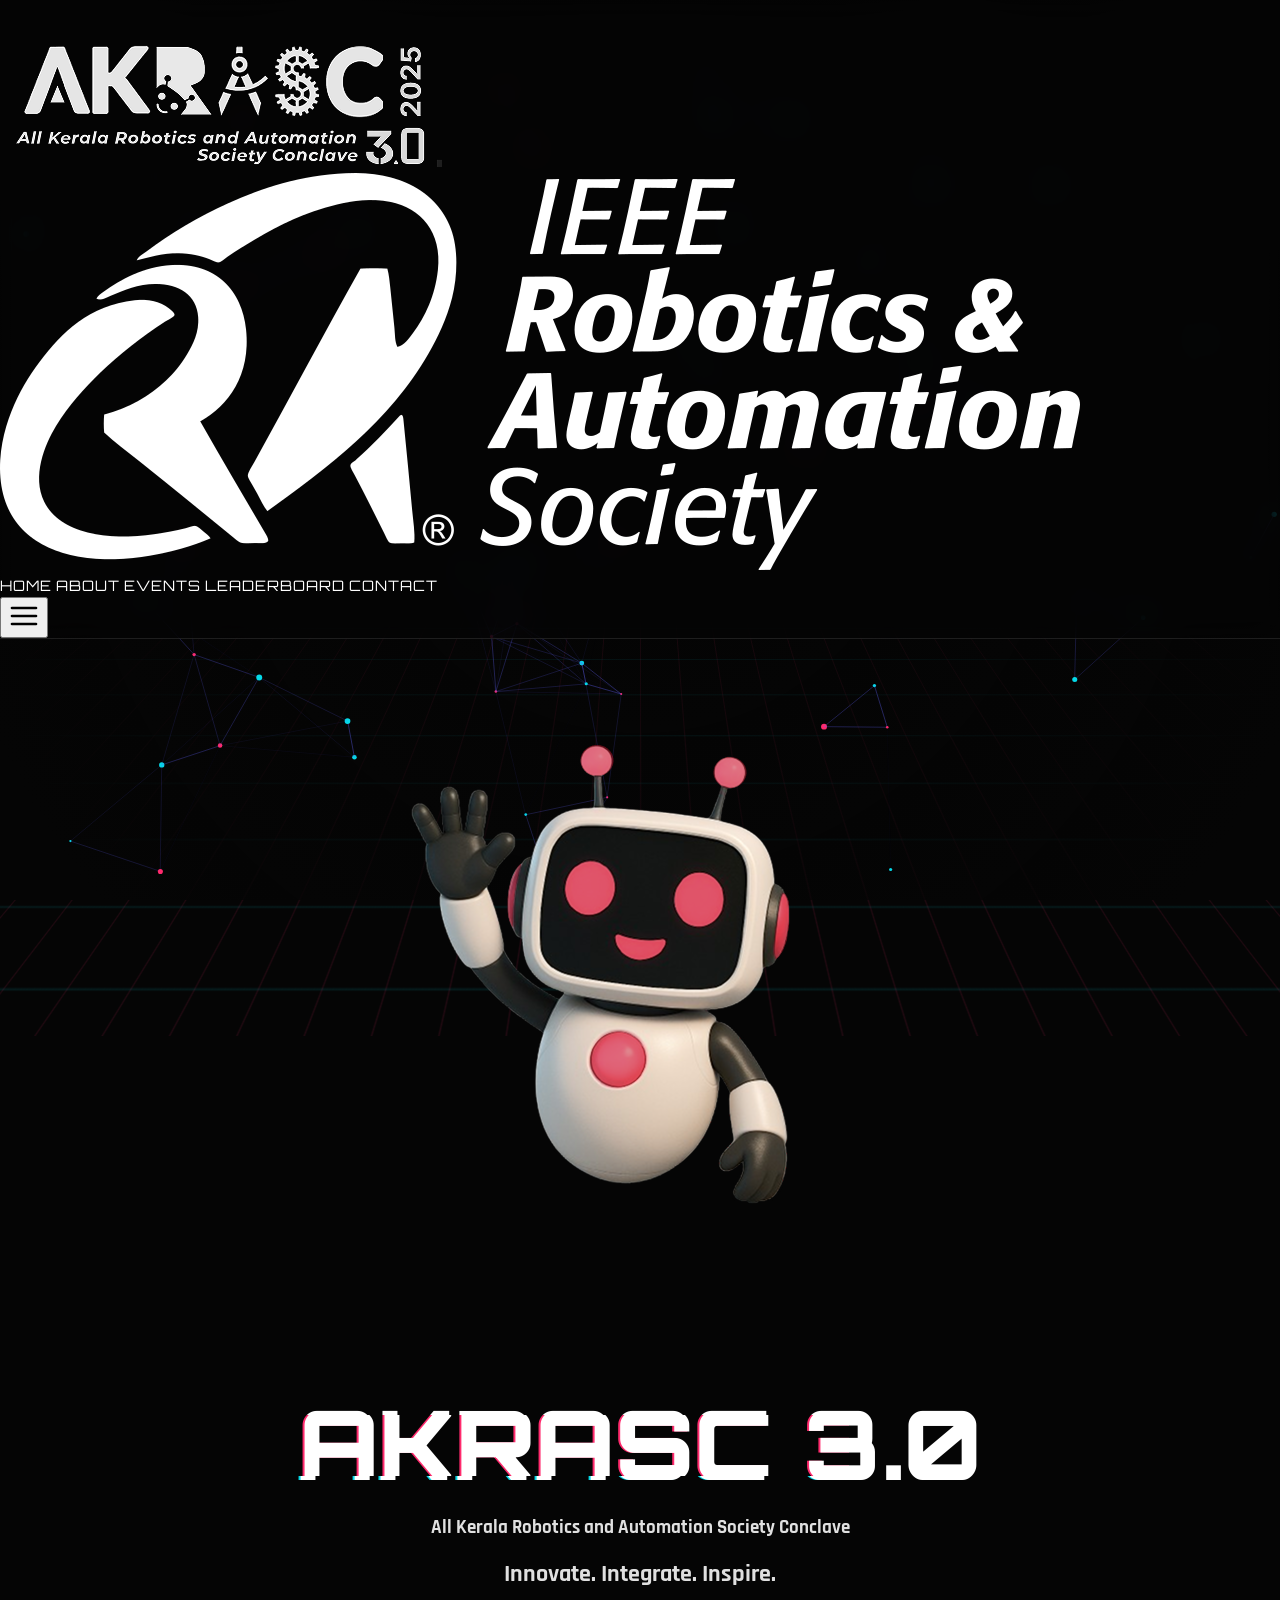
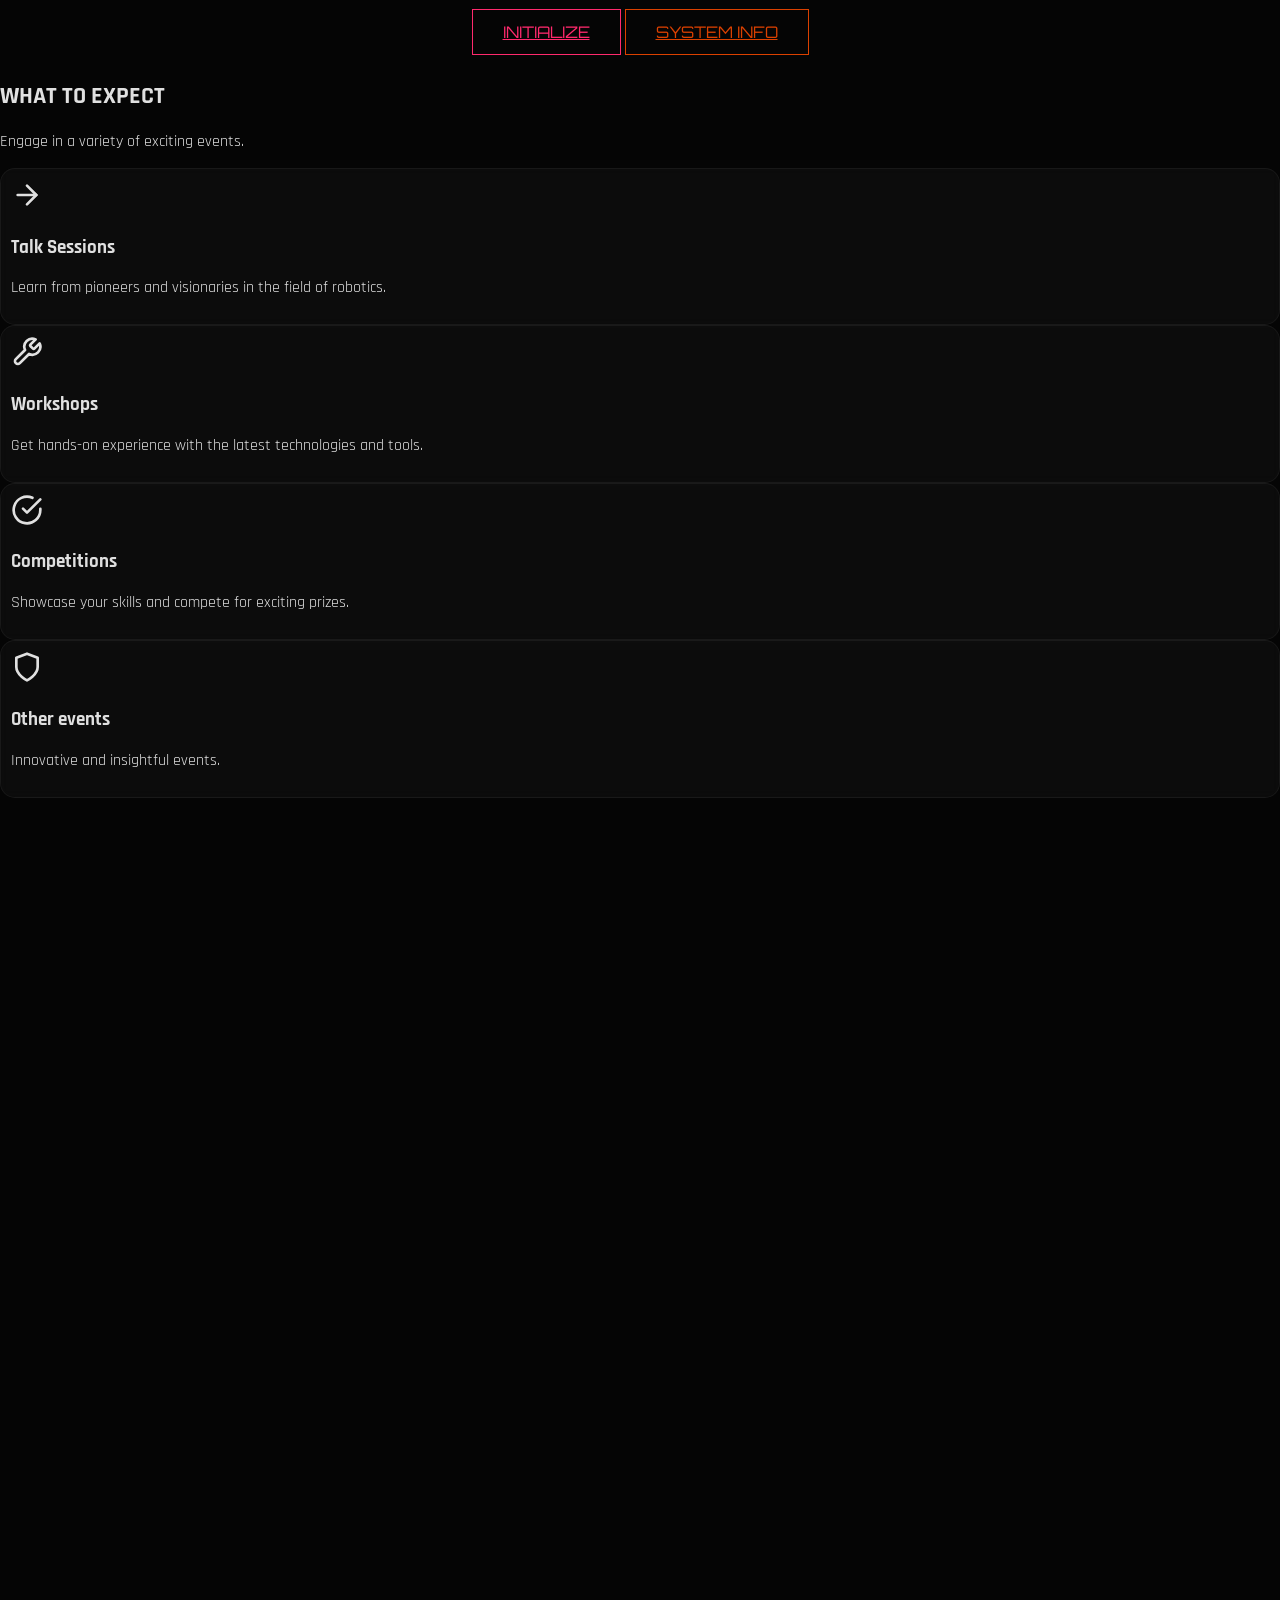
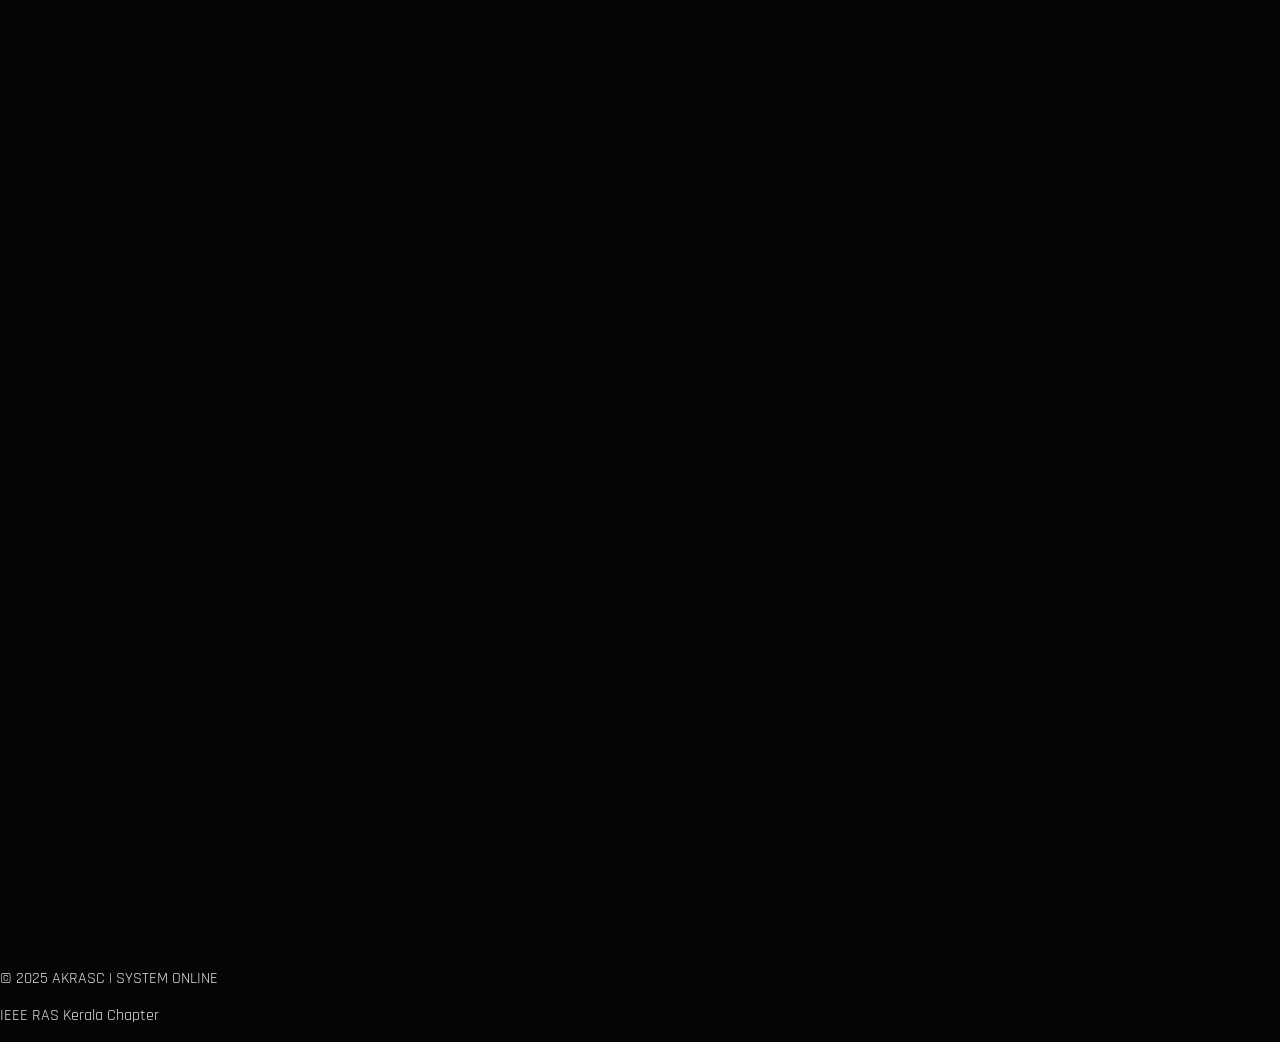
==== commit af482317: "Edit website pages for home, about, events, leaderboard, and contact." ====
--- a/Desktop/main-akrasc/AKRASC-main/index.html
+++ b/Desktop/main-akrasc/AKRASC-main/index.html
@@ -32,11 +32,11 @@
         <button id="close-menu" class="absolute top-6 right-6 text-white">
             <svg xmlns="http://www.w3.org/2000/svg" width="40" height="40" viewBox="0 0 24 24" fill="none" stroke="currentColor" stroke-width="2" stroke-linecap="round" stroke-linejoin="round"><line x1="18" y1="6" x2="6" y2="18"></line><line x1="6" y1="6" x2="18" y2="18"></line></svg>
         </button>
-        <a href="#home" class="mobile-link">Home</a>
-        <a href="#about" class="mobile-link">About</a>
-        <a href="#expect" class="mobile-link">What to Expect</a>
-        <a href="#eventsection" class="mobile-link">Events</a>
-        <a href="#contact" class="mobile-link">Contact</a>
+        <a href="index.html#home" class="mobile-link">Home</a>
+        <a href="about.html" class="mobile-link">About</a>
+        <a href="events.html" class="mobile-link">Events</a>
+        <a href="leaderboard.html" class="mobile-link">Leaderboard</a>
+        <a href="contact.html" class="mobile-link">Contact</a>
     </div>
 
     <header id="header" class="navbar fixed top-0 left-0 right-0 z-50 h-20">
@@ -48,10 +48,10 @@
             </a>
             
             <nav class="hidden md:flex space-x-8 items-center">
-                <a href="#about">ABOUT</a>
-                <a href="#expect">EXPECT</a>
-                <a href="#eventsection">EVENTS</a>
-                <a href="#">LEADERBOARD</a>
+                <a href="#home">HOME</a>
+                <a href="about.html">ABOUT</a>
+                <a href="events.html">EVENTS</a>
+                <a href="leaderboard.html">LEADERBOARD</a>
                 <a href="contact.html">CONTACT</a>
             </nav>
 
@@ -74,13 +74,13 @@
                     Innovate. Integrate. Inspire.
                 </h2>
                 <div class="flex flex-col md:flex-row justify-center gap-4 px-6 mt-4">
-                    <a href="#eventsection" class="btn-cyber">Initialize</a>
-                    <a href="#about" class="btn-cyber" style="filter: hue-rotate(45deg);">System Info</a>
+                    <a href="events.html" class="btn-cyber">Initialize</a>
+                    <a href="about.html" class="btn-cyber" style="filter: hue-rotate(45deg);">System Info</a>
                 </div>
             </div>
         </section>
 
-        <section id="about" class="py-20 section-fade-in relative">
+        <!-- <section id="about" class="py-20 section-fade-in relative">
             <div class="container mx-auto px-6 relative z-10">
                 <div class="text-center mb-12">
                     <h2 class="text-3xl md:text-5xl font-bold font-['Orbitron']">
@@ -95,7 +95,7 @@
                     </p>
                 </div>
             </div>
-        </section>
+        </section> -->
 
         <section id="expect" class="py-20 section-fade-in">
             <div class="container mx-auto px-6">
